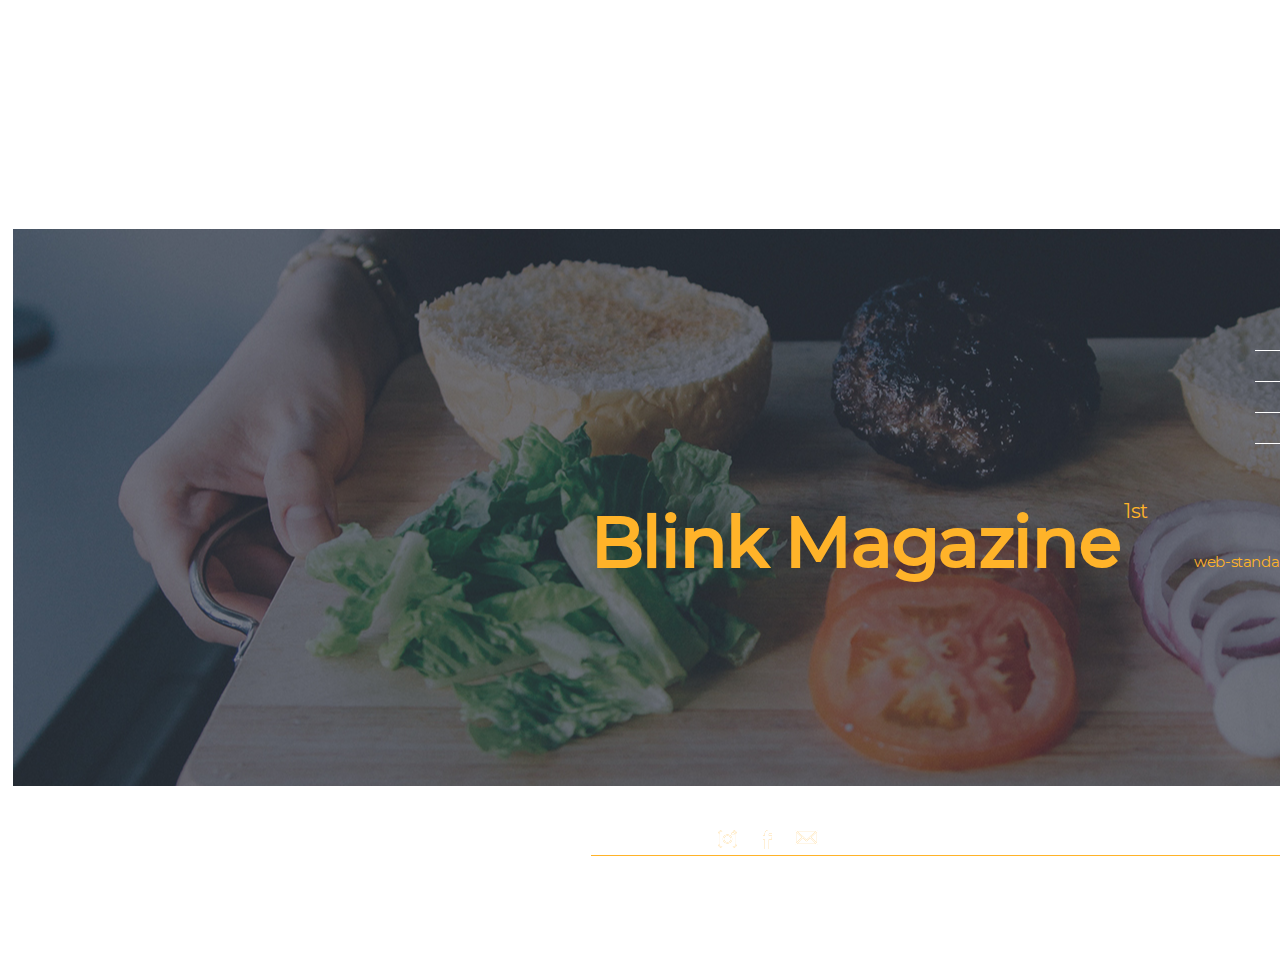
==== index.html @ 7c25b948 "Add files via upload" ====
<!DOCTYPE html>
<html lang="ko">
<head>
    <meta charset="utf-8">
    <title> kyungeun_chi </title>
    <meta name="viewport" content="width=device-width, initial-scale=1.0, maximum-scale=1.0, minimum-scale=1.0">
    <link rel="stylesheet" href="css/style.css">
    <link rel="stylesheet" href="css/common.css">
    <script src="js/jquery-1.12.4.min.js"></script>
    <script src="js/main.js"></script>
    <!--[if lt IE 9]>
        <script type="text/javascript" src="js/html5shiv.min.js"></script>
    <![endif]-->
</head>
<body id="main">
    <header id="header">
        <div class="area">
            <h1 id="logo">
                <a href="#main"><img src="images/common/logo.png" alt="지경은 포트폴리오" width="114" height="38"></a>
            </h1>
            <button id="menuBtn">
                <img src="images/common/menu_btn.png" alt="메뉴열기" width="32" height="23">
            </button>
            <button id="MBtn">
                <img src="images/common/Mmenu_btn.png" alt="메뉴열기" width="42" height="30">
            </button>
            <nav id="gnb">
                <ul>
                    <li class="on"><a href="">HOME</a></li>
                    <li><a href="">POJECT</a></li>
                    <li><a href="">ABOUT ME</a></li>
                </ul>
                <button id="closeBtn">
                    <img src="images/common/close.png" alt="메뉴닫기" width="28" height="28">
                </button>
                <button id="McloseBtn">
                    <img src="images/common/closeM.png" alt="메뉴닫기" width="35" height="35">
                </button>
            </nav>
        </div>
    </header>
    <nav id="indicator">
        <h2 class="blind">섹션별 컨텐츠 바로가기</h2>
        <ul>
            <li>
                <a href="" data-id="1" class="line active"><span class="blind">프로젝트1 blink</span></a>
            </li>
            <li>
                <a href="" data-id="2" class="line"><span class="blind">프로젝트2 belle</span></a>
            </li>
            <li>
                <a href="" data-id="3" class="line"><span class="blind">프로젝트3 garden gongbang</span></a>
            </li>
            <li>
                <a href="" data-id="4" class="line"><span class="blind">프로젝트4 app version</span></a>
            </li>
        </ul>
    </nav>
    <section id="content">
        <div id="bg">
            <img src="images/main/index1.jpg" alt="" data-id="1" class="selected">
            <img src="images/main/index2.jpg" alt="" data-id="2">
            <img src="images/main/index3.jpg" alt="" data-id="3">
            <img src="images/main/index4.jpg" alt="" data-id="4">
        </div>
        <div class="wrap">
            <div></div>
            <div id="cnt1" class="project selected">
                <div class="title area" data-id="1">
                    <h3>Blink Magazine</h3>
                    <span class="num">1st</span>
                    <span class="sub_title">web-standard</span>
                    <a href="" class="arrow">
                        <img src="images/common/arrow1.png" alt="1번 프로젝트로 이동">
                    </a>
                </div>
            </div>
            <div id="cnt2" class="project">
                <div class="title area" data-id="2">
                    <h3>belle</h3>
                    <span class="num">2nd</span>
                    <span class="sub_title">team-project</span>
                    <a href="" class="arrow">
                        <img src="images/common/arrow1.png" alt="2번 프로젝트로 이동">
                    </a>
                </div>
            </div>
            <div id="cnt3" class="project">
                <div class="title area" data-id="3">
                    <h3>garden<br>gongbang</h3>
                    <span class="num">3rd</span>
                    <span class="sub_title">responsive-web</span>
                    <a href="" class="arrow">
                        <img src="images/common/arrow1.png" alt="3번 프로젝트로 이동">
                    </a>
                </div>
            </div>
            <div id="cnt4" class="project">
                <div class="title area" data-id="4">
                    <h3>App-version</h3>
                    <span class="num">4th</span>
                    <span class="sub_title">application-design</span>
                    <a href="" class="arrow">
                        <img src="images/common/arrow1.png" alt="4번 프로젝트로 이동">
                    </a>
                </div>
            </div>
            <div></div>
        </div>
    </section>
    <footer id="footer">
            <div class="area">
                <a href="#main" class="footlogo">
                    <img src="images/common/logo.png" alt="로고">
                </a>
                <div class="footBox">
                    <ul>
                        <li class="insta"><a href=""><img src="images/common/insta.png" alt="인스타그램" width="19" height="18"></a></li>
                        <li class="facebook"><a href=""><img src="images/common/facebook.png" alt="페이스북" width="9" height="19"></a></li>
                        <li class="email"><a href=""><img src="images/common/mail.png" alt="이메일"></a></li>
                    </ul>
                    <p>Copyright© 2019 Kyungeun_Chi.<br>All rights reserved</p>
                </div>
            </div>
    </footer>
    <footer id="Mfooter">
            <div class="area">
                <a href="#main" class="footlogo">
                    <img src="images/common/logoM.png" alt="로고">
                </a>
                <div class="footBox">
                    <ul>
                        <li class="insta"><a href=""><img src="images/common/instaM.png" alt="인스타그램" width="30" height="28"></a></li>
                        <li class="facebook"><a href=""><img src="images/common/facebookM.png" alt="페이스북" width="14" height="30"></a></li>
                        <li class="email"><a href=""><img src="images/common/mailM.png" alt="이메일" width="37" height="24"></a></li>
                    </ul>
                    <p>Copyright&copy; 2019 Kyungeun_Chi. All rights reserved</p>
                </div>
            </div>
    </footer>
</body>
</html>
---- css/style.css ----
@charset "UTF-8";
@font-face {
  font-family: monEB;
  src: url("../font/Montserrat-ExtraBold.eot");
  src: local("※"), url("../font/Montserrat-ExtraBold.woff") format("woff"), url("../font/Montserrat-ExtraBold.otf") format("opentype"), url("../font/Montserrat-ExtraBold.ttf") format("truetype"); }
@font-face {
  font-family: monR;
  src: url("../font/Montserrat-Regular.eot");
  src: local("※"), url("../font/Montserrat-Regular.woff") format("woff"), url("../font/Montserrat-Regular.otf") format("opentype"), url("../font/Montserrat-Regular.ttf") format("truetype"); }
@font-face {
  font-family: monM;
  src: url("../font/Montserrat-Medium.eot");
  src: local("※"), url("../font/Montserrat-Medium.woff") format("woff"), url("../font/Montserrat-Medium.otf") format("opentype"), url("../font/Montserrat-Medium.ttf") format("truetype"); }
@font-face {
  font-family: monL;
  src: url("../font/Montserrat-Light.eot");
  src: local("※"), url("../font/Montserrat-Light.woff") format("woff"), url("../font/Montserrat-Light.otf") format("opentype"), url("../font/Montserrat-Light.ttf") format("truetype"); }
@font-face {
  font-family: notoR;
  src: url("../font/NotoSansKR-Regular.eot");
  src: local("※"), url("../font/NotoSansKR-Regular.woff2") format("woff2"), url("../font/NotoSansKR-Regular.woff") format("woff"), url("../font/NotoSansKR-Regular.otf") format("opentype"); }
/* tag reset */
body, ul, div, a, button, h1, h2, h3, p {
  margin: 0;
  padding: 0; }

a:link, a:visited, a:hover, a:active {
  color: inherit;
  text-decoration: none; }

a {
  cursor: pointer; }

img {
  vertical-align: top;
  border: none;
  max-width: 100%;
  height: auto; }

button {
  background: none;
  border: none;
  font-family: inherit;
  cursor: pointer; }

ul {
  list-style: none; }

header, section, div, nav, footer {
  display: block; }

.blind {
  font-size: 0;
  text-indent: -9999px;
  width: 1px;
  height: 1px;
  overflow: hidden;
  position: absolute;
  top: 0;
  left: -9999px;
  line-height: -9999px; }

body {
  font-family: monR;
  color: #303030;
  overflow: hidden; }

/* variable */
/* content */
html, body, #content, .wrap {
  height: 100%; }

.area {
  margin: 0 160px; }

#header {
  width: 100%;
  padding-top: 30px;
  position: fixd;
  position: relative; }
  #header #MBtn {
    display: none; }
  #header #menuBtn {
    position: absolute;
    top: 30px;
    right: 160px;
    margin-top: 8px; }

#menuBtn:after {
  content: "";
  position: absolute;
  top: -8px;
  right: -4px;
  width: 42px;
  height: 42px;
  border-radius: 50%;
  background-color: #101420;
  z-index: -10;
  opacity: 0;
  filter: Alpha(0);
  transition: all 0.3s; }

#menuBtn.on:after {
  opacity: 1;
  filter: Alpha(100);
  transform: scale(1.5); }

#gnb {
  position: absolute;
  top: 0;
  bottom: 0;
  left: 0;
  right: 0;
  height: 1000px;
  background-color: #101420;
  color: #fff;
  font-family: monEB;
  font-size: 90px;
  z-index: 1000;
  display: none; }
  #gnb ul {
    width: 700px;
    margin: 140px auto; }
    #gnb ul li {
      margin-bottom: 100px; }
      #gnb ul li a {
        color: fff;
        transition: all 0.3s; }
      #gnb ul li a:hover, #gnb ul li a:focus {
        color: #ffb329; }
  #gnb #closeBtn {
    position: absolute;
    top: 30px;
    right: 160px; }
  #gnb #McloseBtn {
    display: none; }

#gnb ul li.on a {
  color: #ffb329; }

#gnb ul li a:before {
  content: "";
  display: inline-block;
  width: 90px;
  height: 1px;
  background: #ffb329;
  margin-bottom: 32.5px;
  display: none;
  margin-left: -90px; }

#gnb ul li.on a:before {
  display: inline-block; }

/* footer */
#footer {
  color: #fff;
  font-size: 12px;
  height: 130px;
  width: 100%;
  position: fixed;
  bottom: 0; }
  #footer .area {
    margin-left: 460px;
    margin-right: 460px;
    padding-top: 60px; }
  #footer .footBox {
    float: right; }
  #footer ul {
    margin-left: 93px;
    margin-bottom: 6px;
    height: 20px; }
    #footer ul li {
      float: left; }
    #footer ul a {
      transition: all 0.3s; }
    #footer ul .insta {
      background-image: url("../images/common/insta_bg.png"); }
    #footer ul .facebook {
      margin-left: 26px;
      background-image: url("../images/common/facebook_bg.png"); }
    #footer ul .email {
      margin-left: 23px;
      background-image: url("../images/common/mail_bg.png"); }
  #footer p {
    display: inline-block; }

#footer ul li a:hover, #footer ul li a:focus {
  opacity: 0;
  filter: Alpha(0); }

/* footer */
#Mfooter {
  display: none; }

/* main  */
#indicator {
  position: fixed;
  right: 0px;
  top: 50%;
  margin-top: -100px;
  width: 50px;
  z-index: 900; }
  #indicator ul li {
    margin-bottom: 30px; }
    #indicator ul li a {
      display: block;
      width: 25px;
      height: 1px;
      margin-left: 25px;
      background: #fff; }

#indicator ul li.on a {
  width: 50px;
  background: #ffb329;
  margin-left: 0; }

#content .wrap > div {
  margin-top: -70px;
  height: calc(100% / 3); }
  #content .wrap > div .title.area {
    width: 880px;
    border-bottom: 1px solid #ffb329;
    position: relative;
    top: 50%;
    padding-bottom: 15px;
    position: relative; }
  #content .wrap > div h3, #content .wrap > div span {
    color: #ffb329; }
  #content .wrap > div a {
    position: absolute;
    top: 50%;
    right: 0;
    padding-left: 70px; }
  #content .wrap > div h3 {
    font-family: monM;
    font-size: 70px;
    letter-spacing: -1.4px;
    display: inline-block; }
  #content .wrap > div span {
    letter-spacing: -0.4px; }
  #content .wrap > div .sub_title {
    font-size: 15px; }
  #content .wrap > div .num {
    position: absolute;
    font-size: 20px; }

#content #bg {
  position: fixed;
  top: 0;
  left: 0;
  right: 0;
  left: 0;
  z-index: -100; }
  #content #bg img {
    position: absolute;
    transition: all 0.7s;
    object-fit: cover;
    height: 100%;
    width: 100%;
    top: 0;
    left: 0;
    opacity: 0;
    transform: scale(0.95); }

#content #bg img.selected {
  opacity: 0.1;
  transform: scale(1); }

#content .wrap {
  position: relative;
  width: 100%;
  height: 100vh;
  overflow-y: auto;
  margin-left: 1%; }

#content .wrap .project {
  transition: opaicty, padding 1s; }

#content .wrap .project.selected {
  padding-left: 10%; }

#content .project.selected {
  color: #ffb329; }

#content .project .wrap > div {
  opacity: 0; }

#content .project .wrap > .title {
  opacity: 1; }

#content .project {
  color: #ccc; }

#content #cnt1 .sub_title {
  padding-left: 70px; }

#content #cnt2 .sub_title {
  padding-left: 254px; }

#content #cnt3 .sub_title {
  padding-left: 147px; }

#content #cnt4 .sub_title {
  padding-left: 108px; }

/* sub1 */
#content #cnt1 {
  background: url("../images/main/index3.jpg") no-repeat 0 center;
  margin-top: -70px;
  height: auto;
  color: #fff; }
  #content #cnt1 .area {
    width: 900px;
    padding: 270px 0;
    margin: auto 50%;
    margin-left: 450px; }
    #content #cnt1 .area .txt {
      color: #ffb329;
      border-bottom: 1px solid #fff;
      padding-bottom: 35px; }
      #content #cnt1 .area .txt h3 {
        font-size: 70px; }
      #content #cnt1 .area .txt span {
        display: inline-block;
        font-size: 18px;
        font-family: monL;
        float: right;
        margin-top: -20px; }
      #content #cnt1 .area .txt .subTit {
        margin-left: 16%; }

#content #cnt1 .box:after {
  content: "";
  display: block;
  clear: both; }

#content #cnt1 .box {
  margin: 100px 115px;
  box-sizing: border-bo; }

#content #cnt1 .box ul {
  float: left; }
  #content #cnt1 .box ul li {
    width: calc(670px / 3); }
    #content #cnt1 .box ul li .size {
      font-size: 20px; }

#content #cnt1 .box ul .size:after {
  content: "";
  display: block;
  width: 40px;
  height: 1px;
  background: #fff;
  margin: 10px 0; }

#content #cnt1 .siteLink {
  text-align: center;
  display: block;
  width: 170px;
  height: 40px;
  line-height: 40px;
  border: 1px solid #ffb329;
  border-radius: 50px;
  margin: auto;
  transition: all 0.3s; }

#content #cnt1 .siteLink:hover, #content #cnt1 .siteLink:focus {
  background: #ffb329;
  counter-reset: #fff; }

/* 
	.bgfix{height: 1000px;font-size:100px;border:1px solid red;background: no-repeat fixed center}

		동일한 크기의 배경이미지를 만들고 background-attachment:fixed 로 주고 배경위치도 동일하게 처리함

*/
#content #cnt2 {
  background-image: url("../images/sub1/1_1.jpg");
  height: 1000px; }

/*# sourceMappingURL=style.css.map */
---- css/common.css ----
@charset "UTF-8";
@font-face {
  font-family: monEB;
  src: url("../font/Montserrat-ExtraBold.eot");
  src: local("※"), url("../font/Montserrat-ExtraBold.woff") format("woff"), url("../font/Montserrat-ExtraBold.otf") format("opentype"), url("../font/Montserrat-ExtraBold.ttf") format("truetype"); }
@font-face {
  font-family: monR;
  src: url("../font/Montserrat-Regular.eot");
  src: local("※"), url("../font/Montserrat-Regular.woff") format("woff"), url("../font/Montserrat-Regular.otf") format("opentype"), url("../font/Montserrat-Regular.ttf") format("truetype"); }
@font-face {
  font-family: monM;
  src: url("../font/Montserrat-Medium.eot");
  src: local("※"), url("../font/Montserrat-Medium.woff") format("woff"), url("../font/Montserrat-Medium.otf") format("opentype"), url("../font/Montserrat-Medium.ttf") format("truetype"); }
@font-face {
  font-family: monL;
  src: url("../font/Montserrat-Light.eot");
  src: local("※"), url("../font/Montserrat-Light.woff") format("woff"), url("../font/Montserrat-Light.otf") format("opentype"), url("../font/Montserrat-Light.ttf") format("truetype"); }
@font-face {
  font-family: notoR;
  src: url("../font/NotoSansKR-Regular.eot");
  src: local("※"), url("../font/NotoSansKR-Regular.woff2") format("woff2"), url("../font/NotoSansKR-Regular.woff") format("woff"), url("../font/NotoSansKR-Regular.otf") format("opentype"); }
/* tag reset */
body, ul, div, a, button, h1, h2, h3, p {
  margin: 0;
  padding: 0; }

a:link, a:visited, a:hover, a:active {
  color: inherit;
  text-decoration: none; }

a {
  cursor: pointer; }

img {
  vertical-align: top;
  border: none;
  max-width: 100%;
  height: auto; }

button {
  background: none;
  border: none;
  font-family: inherit;
  cursor: pointer; }

ul {
  list-style: none; }

header, section, div, nav, footer {
  display: block; }

.blind {
  font-size: 0;
  text-indent: -9999px;
  width: 1px;
  height: 1px;
  overflow: hidden;
  position: absolute;
  top: 0;
  left: -9999px;
  line-height: -9999px; }

body {
  font-family: monR;
  color: #303030;
  overflow: hidden; }

/* variable */
/* content */
html, body, #content, .wrap {
  height: 100%; }

.area {
  margin: 0 160px; }

#header {
  width: 100%;
  padding-top: 30px;
  position: fixd;
  position: relative; }
  #header #MBtn {
    display: none; }
  #header #menuBtn {
    position: absolute;
    top: 30px;
    right: 160px;
    margin-top: 8px; }

#menuBtn:after {
  content: "";
  position: absolute;
  top: -8px;
  right: -4px;
  width: 42px;
  height: 42px;
  border-radius: 50%;
  background-color: #101420;
  z-index: -10;
  opacity: 0;
  filter: Alpha(0);
  transition: all 0.3s; }

#menuBtn.on:after {
  opacity: 1;
  filter: Alpha(100);
  transform: scale(1.5); }

#gnb {
  position: absolute;
  top: 0;
  bottom: 0;
  left: 0;
  right: 0;
  height: 1000px;
  background-color: #101420;
  color: #fff;
  font-family: monEB;
  font-size: 90px;
  z-index: 1000;
  display: none; }
  #gnb ul {
    width: 700px;
    margin: 140px auto; }
    #gnb ul li {
      margin-bottom: 100px; }
      #gnb ul li a {
        color: fff;
        transition: all 0.3s; }
      #gnb ul li a:hover, #gnb ul li a:focus {
        color: #ffb329; }
  #gnb #closeBtn {
    position: absolute;
    top: 30px;
    right: 160px; }
  #gnb #McloseBtn {
    display: none; }

#gnb ul li.on a {
  color: #ffb329; }

#gnb ul li a:before {
  content: "";
  display: inline-block;
  width: 90px;
  height: 1px;
  background: #ffb329;
  margin-bottom: 32.5px;
  display: none;
  margin-left: -90px; }

#gnb ul li.on a:before {
  display: inline-block; }

/* footer */
#footer {
  color: #fff;
  font-size: 12px;
  height: 130px;
  width: 100%;
  position: fixed;
  bottom: 0; }
  #footer .area {
    margin-left: 460px;
    margin-right: 460px;
    padding-top: 60px; }
  #footer .footBox {
    float: right; }
  #footer ul {
    margin-left: 93px;
    margin-bottom: 6px;
    height: 20px; }
    #footer ul li {
      float: left; }
    #footer ul a {
      transition: all 0.3s; }
    #footer ul .insta {
      background-image: url("../images/common/insta_bg.png"); }
    #footer ul .facebook {
      margin-left: 26px;
      background-image: url("../images/common/facebook_bg.png"); }
    #footer ul .email {
      margin-left: 23px;
      background-image: url("../images/common/mail_bg.png"); }
  #footer p {
    display: inline-block; }

#footer ul li a:hover, #footer ul li a:focus {
  opacity: 0;
  filter: Alpha(0); }

/* footer */
#Mfooter {
  display: none; }

/*# sourceMappingURL=common.css.map */
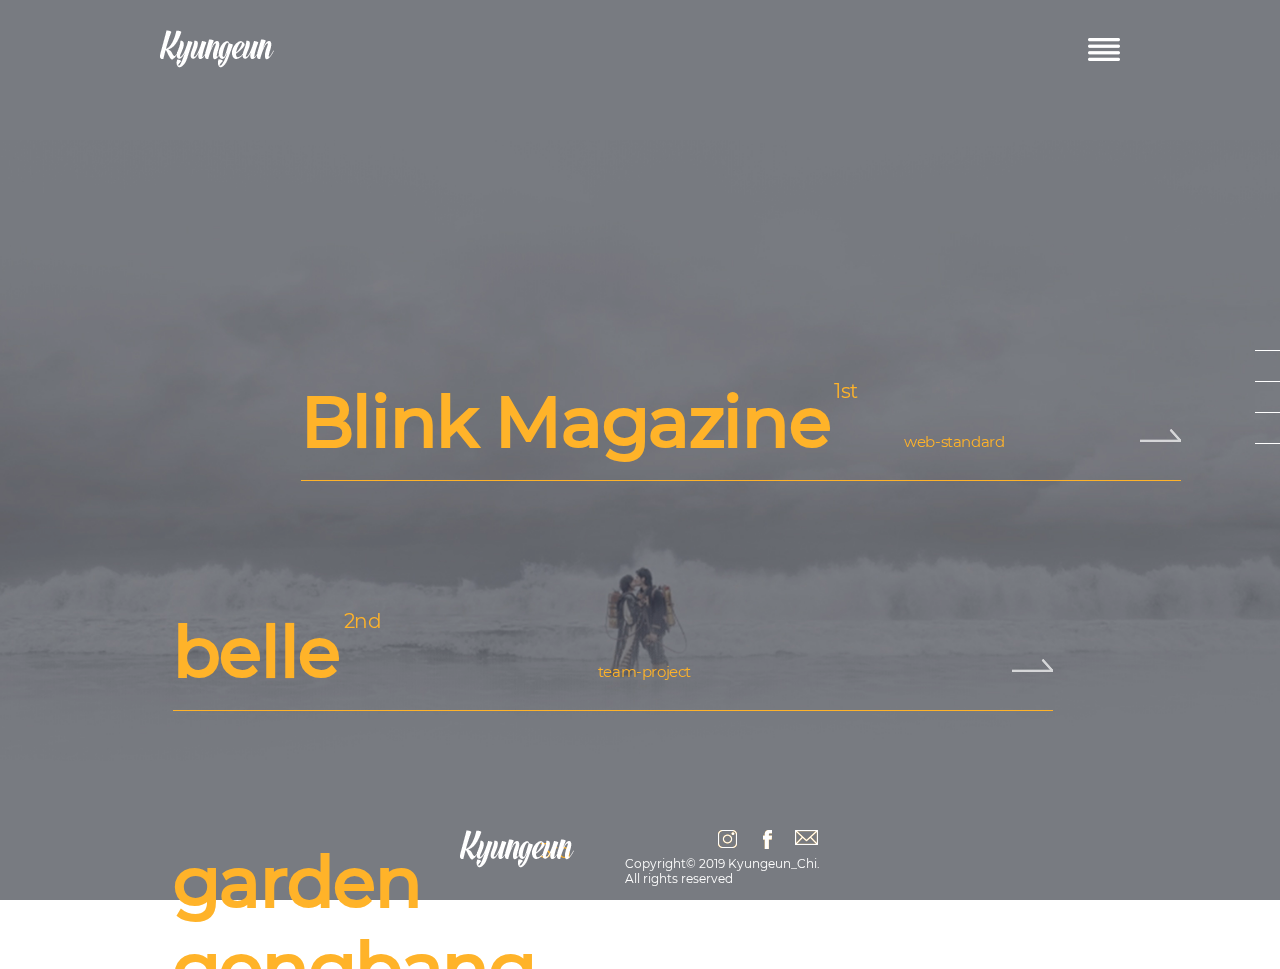
==== commit d73c2aa0: "Add files via upload" ====
--- a/index.html
+++ b/index.html
@@ -4,10 +4,11 @@
     <meta charset="utf-8">
     <title> kyungeun_chi </title>
     <meta name="viewport" content="width=device-width, initial-scale=1.0, maximum-scale=1.0, minimum-scale=1.0">
-    <link rel="stylesheet" href="css/style.css">
     <link rel="stylesheet" href="css/common.css">
+    <link rel="stylesheet" href="css/style.css"><!-- index -->
     <script src="js/jquery-1.12.4.min.js"></script>
     <script src="js/main.js"></script>
+    <script src="menu.js"></script>
     <!--[if lt IE 9]>
         <script type="text/javascript" src="js/html5shiv.min.js"></script>
     <![endif]-->
@@ -20,12 +21,16 @@
             </h1>
             <button id="menuBtn">
                 <img src="images/common/menu_btn.png" alt="메뉴열기" width="32" height="23">
+                <span class="menu-circle">
+                    <span class="menu-pulse first-pulse"></span>
+                    <span class="menu-pulse second-pulse"></span>
+                  </span>
             </button>
             <button id="MBtn">
                 <img src="images/common/Mmenu_btn.png" alt="메뉴열기" width="42" height="30">
             </button>
-            <nav id="gnb">
-                <ul>
+            <nav id="gnb" class="menu-overlay">
+                <ul class="overlay-content">
                     <li class="on"><a href="">HOME</a></li>
                     <li><a href="">POJECT</a></li>
                     <li><a href="">ABOUT ME</a></li>
@@ -65,38 +70,38 @@
         </div>
         <div class="wrap">
             <div></div>
-            <div id="cnt1" class="project selected">
-                <div class="title area" data-id="1">
+            <div id="cnt1" class="project selected" data-id="1">
+                <div class="title area"><!-- data-id는 .project로 이동시키기 -->
                     <h3>Blink Magazine</h3>
                     <span class="num">1st</span>
                     <span class="sub_title">web-standard</span>
-                    <a href="" class="arrow">
+                    <a href="sub1.html" class="arrow">
                         <img src="images/common/arrow1.png" alt="1번 프로젝트로 이동">
                     </a>
                 </div>
             </div>
-            <div id="cnt2" class="project">
-                <div class="title area" data-id="2">
+            <div id="cnt2" class="project" data-id="2">
+                <div class="title area">
                     <h3>belle</h3>
                     <span class="num">2nd</span>
                     <span class="sub_title">team-project</span>
-                    <a href="" class="arrow">
+                    <a href="sub1_2.html" class="arrow">
                         <img src="images/common/arrow1.png" alt="2번 프로젝트로 이동">
                     </a>
                 </div>
             </div>
-            <div id="cnt3" class="project">
-                <div class="title area" data-id="3">
+            <div id="cnt3" class="project" data-id="3">
+                <div class="title area">
                     <h3>garden<br>gongbang</h3>
                     <span class="num">3rd</span>
                     <span class="sub_title">responsive-web</span>
-                    <a href="" class="arrow">
+                    <a href="sub1.html" class="arrow">
                         <img src="images/common/arrow1.png" alt="3번 프로젝트로 이동">
                     </a>
                 </div>
             </div>
-            <div id="cnt4" class="project">
-                <div class="title area" data-id="4">
+            <div id="cnt4" class="project" data-id="4">
+                <div class="title area">
                     <h3>App-version</h3>
                     <span class="num">4th</span>
                     <span class="sub_title">application-design</span>
@@ -115,9 +120,9 @@
                 </a>
                 <div class="footBox">
                     <ul>
-                        <li class="insta"><a href=""><img src="images/common/insta.png" alt="인스타그램" width="19" height="18"></a></li>
-                        <li class="facebook"><a href=""><img src="images/common/facebook.png" alt="페이스북" width="9" height="19"></a></li>
-                        <li class="email"><a href=""><img src="images/common/mail.png" alt="이메일"></a></li>
+                        <li class="insta"><a href="https://www.instagram.com/kyungeun_chi/?hl=ko" target="_blank"><img src="images/common/insta.png" alt="인스타그램" width="19" height="18"></a></li>
+                        <li class="facebook"><a href="https://www.facebook.com/ruddmsdudeh" target="_blank"><img src="images/common/facebook.png" alt="페이스북" width="9" height="19"></a></li>
+                        <li class="email"><a href="jke4460@naver.com" target="_blank"><img src="images/common/mail.png" alt="이메일"></a></li>
                     </ul>
                     <p>Copyright© 2019 Kyungeun_Chi.<br>All rights reserved</p>
                 </div>
@@ -130,9 +135,9 @@
                 </a>
                 <div class="footBox">
                     <ul>
-                        <li class="insta"><a href=""><img src="images/common/instaM.png" alt="인스타그램" width="30" height="28"></a></li>
-                        <li class="facebook"><a href=""><img src="images/common/facebookM.png" alt="페이스북" width="14" height="30"></a></li>
-                        <li class="email"><a href=""><img src="images/common/mailM.png" alt="이메일" width="37" height="24"></a></li>
+                        <li class="insta"><a href="https://www.instagram.com/kyungeun_chi/?hl=ko" target="_blank"><img src="images/common/instaM.png" alt="인스타그램" width="30" height="28"></a></li>
+                        <li class="facebook"><a href="https://www.facebook.com/ruddmsdudeh" target="_blank"><img src="images/common/facebookM.png" alt="페이스북" width="14" height="30"></a></li>
+                        <li class="email"><a href="jke4460@naver.com" target="_blank"><img src="images/common/mailM.png" alt="이메일" width="37" height="24"></a></li>
                     </ul>
                     <p>Copyright&copy; 2019 Kyungeun_Chi. All rights reserved</p>
                 </div>
--- a/css/common.css
+++ b/css/common.css
@@ -62,8 +62,7 @@
 
 body {
   font-family: monR;
-  color: #303030;
-  overflow: hidden; }
+  color: #303030; }
 
 /* variable */
 /* content */
--- a/css/style.css
+++ b/css/style.css
@@ -20,7 +20,7 @@
   src: url("../font/NotoSansKR-Regular.eot");
   src: local("※"), url("../font/NotoSansKR-Regular.woff2") format("woff2"), url("../font/NotoSansKR-Regular.woff") format("woff"), url("../font/NotoSansKR-Regular.otf") format("opentype"); }
 /* tag reset */
-body, ul, div, a, button, h1, h2, h3, p {
+body, ul, div, a, button, h1, h2, h3, h4, h5, h6, p {
   margin: 0;
   padding: 0; }
 
@@ -69,6 +69,9 @@
 /* content */
 html, body, #content, .wrap {
   height: 100%; }
+
+body {
+  overflow: hidden; }
 
 .area {
   margin: 0 160px; }
@@ -150,6 +153,99 @@
 
 #gnb ul li.on a:before {
   display: inline-block; }
+
+#indicator ul li.on a {
+  width: 50px;
+  background: #ffb329;
+  margin-left: 0; }
+
+#content .wrap > div {
+  margin-top: -70px;
+  height: calc(100% / 3); }
+  #content .wrap > div .title.area {
+    width: 880px;
+    border-bottom: 1px solid #ffb329;
+    position: relative;
+    top: 50%;
+    padding-bottom: 15px;
+    position: relative; }
+  #content .wrap > div h3, #content .wrap > div span {
+    color: #ffb329; }
+  #content .wrap > div a {
+    position: absolute;
+    top: 50%;
+    right: 0;
+    padding-left: 70px; }
+  #content .wrap > div h3 {
+    font-family: monM;
+    font-size: 70px;
+    letter-spacing: -1.4px;
+    display: inline-block; }
+  #content .wrap > div span {
+    letter-spacing: -0.4px; }
+  #content .wrap > div .sub_title {
+    font-size: 15px; }
+  #content .wrap > div .num {
+    position: absolute;
+    font-size: 20px; }
+
+#content #bg {
+  position: fixed;
+  top: 0;
+  left: 0;
+  right: 0;
+  bottom: 0;
+  z-index: -100; }
+  #content #bg img {
+    position: absolute;
+    transition: all 0.7s;
+    object-fit: cover;
+    height: 100%;
+    width: 100%;
+    top: 0;
+    left: 0;
+    opacity: 0;
+    transform: scale(0.95); }
+    #content #bg img.selected {
+      opacity: 0.9;
+      transform: scale(1); }
+
+#content .wrap {
+  position: relative;
+  width: 100%;
+  height: 100vh;
+  overflow-y: auto;
+  margin-left: 1%; }
+
+#content .wrap .project {
+  transition: opaicty, padding 1s; }
+
+#content .wrap .project.selected {
+  padding-left: 10%; }
+
+#content .project.selected {
+  color: #ffb329; }
+
+#content .project .wrap > div {
+  opacity: 0; }
+
+#content .project .wrap > .title {
+  opacity: 1; }
+
+#content .project {
+  color: #ccc; }
+
+#content #cnt1 .sub_title {
+  padding-left: 70px; }
+
+#content #cnt2 .sub_title {
+  padding-left: 254px; }
+
+#content #cnt3 .sub_title {
+  padding-left: 147px; }
+
+#content #cnt4 .sub_title {
+  padding-left: 108px; }
 
 /* footer */
 #footer {
@@ -209,173 +305,4 @@
       margin-left: 25px;
       background: #fff; }
 
-#indicator ul li.on a {
-  width: 50px;
-  background: #ffb329;
-  margin-left: 0; }
-
-#content .wrap > div {
-  margin-top: -70px;
-  height: calc(100% / 3); }
-  #content .wrap > div .title.area {
-    width: 880px;
-    border-bottom: 1px solid #ffb329;
-    position: relative;
-    top: 50%;
-    padding-bottom: 15px;
-    position: relative; }
-  #content .wrap > div h3, #content .wrap > div span {
-    color: #ffb329; }
-  #content .wrap > div a {
-    position: absolute;
-    top: 50%;
-    right: 0;
-    padding-left: 70px; }
-  #content .wrap > div h3 {
-    font-family: monM;
-    font-size: 70px;
-    letter-spacing: -1.4px;
-    display: inline-block; }
-  #content .wrap > div span {
-    letter-spacing: -0.4px; }
-  #content .wrap > div .sub_title {
-    font-size: 15px; }
-  #content .wrap > div .num {
-    position: absolute;
-    font-size: 20px; }
-
-#content #bg {
-  position: fixed;
-  top: 0;
-  left: 0;
-  right: 0;
-  left: 0;
-  z-index: -100; }
-  #content #bg img {
-    position: absolute;
-    transition: all 0.7s;
-    object-fit: cover;
-    height: 100%;
-    width: 100%;
-    top: 0;
-    left: 0;
-    opacity: 0;
-    transform: scale(0.95); }
-
-#content #bg img.selected {
-  opacity: 0.1;
-  transform: scale(1); }
-
-#content .wrap {
-  position: relative;
-  width: 100%;
-  height: 100vh;
-  overflow-y: auto;
-  margin-left: 1%; }
-
-#content .wrap .project {
-  transition: opaicty, padding 1s; }
-
-#content .wrap .project.selected {
-  padding-left: 10%; }
-
-#content .project.selected {
-  color: #ffb329; }
-
-#content .project .wrap > div {
-  opacity: 0; }
-
-#content .project .wrap > .title {
-  opacity: 1; }
-
-#content .project {
-  color: #ccc; }
-
-#content #cnt1 .sub_title {
-  padding-left: 70px; }
-
-#content #cnt2 .sub_title {
-  padding-left: 254px; }
-
-#content #cnt3 .sub_title {
-  padding-left: 147px; }
-
-#content #cnt4 .sub_title {
-  padding-left: 108px; }
-
-/* sub1 */
-#content #cnt1 {
-  background: url("../images/main/index3.jpg") no-repeat 0 center;
-  margin-top: -70px;
-  height: auto;
-  color: #fff; }
-  #content #cnt1 .area {
-    width: 900px;
-    padding: 270px 0;
-    margin: auto 50%;
-    margin-left: 450px; }
-    #content #cnt1 .area .txt {
-      color: #ffb329;
-      border-bottom: 1px solid #fff;
-      padding-bottom: 35px; }
-      #content #cnt1 .area .txt h3 {
-        font-size: 70px; }
-      #content #cnt1 .area .txt span {
-        display: inline-block;
-        font-size: 18px;
-        font-family: monL;
-        float: right;
-        margin-top: -20px; }
-      #content #cnt1 .area .txt .subTit {
-        margin-left: 16%; }
-
-#content #cnt1 .box:after {
-  content: "";
-  display: block;
-  clear: both; }
-
-#content #cnt1 .box {
-  margin: 100px 115px;
-  box-sizing: border-bo; }
-
-#content #cnt1 .box ul {
-  float: left; }
-  #content #cnt1 .box ul li {
-    width: calc(670px / 3); }
-    #content #cnt1 .box ul li .size {
-      font-size: 20px; }
-
-#content #cnt1 .box ul .size:after {
-  content: "";
-  display: block;
-  width: 40px;
-  height: 1px;
-  background: #fff;
-  margin: 10px 0; }
-
-#content #cnt1 .siteLink {
-  text-align: center;
-  display: block;
-  width: 170px;
-  height: 40px;
-  line-height: 40px;
-  border: 1px solid #ffb329;
-  border-radius: 50px;
-  margin: auto;
-  transition: all 0.3s; }
-
-#content #cnt1 .siteLink:hover, #content #cnt1 .siteLink:focus {
-  background: #ffb329;
-  counter-reset: #fff; }
-
-/* 
-	.bgfix{height: 1000px;font-size:100px;border:1px solid red;background: no-repeat fixed center}
-
-		동일한 크기의 배경이미지를 만들고 background-attachment:fixed 로 주고 배경위치도 동일하게 처리함
-
-*/
-#content #cnt2 {
-  background-image: url("../images/sub1/1_1.jpg");
-  height: 1000px; }
-
 /*# sourceMappingURL=style.css.map */
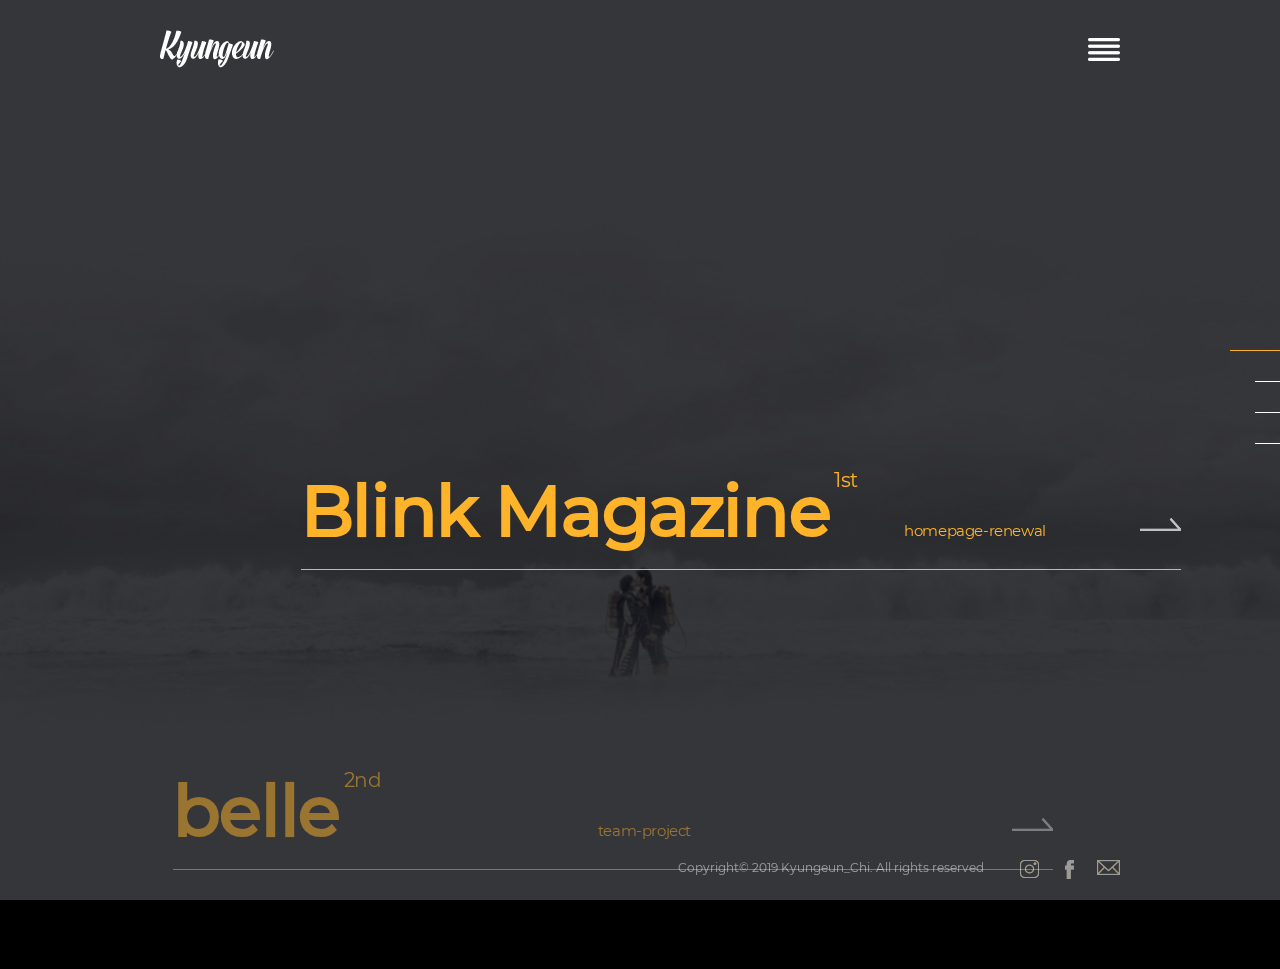
==== commit 338a1cbe: "Add files via upload" ====
--- a/index.html
+++ b/index.html
@@ -6,9 +6,10 @@
     <meta name="viewport" content="width=device-width, initial-scale=1.0, maximum-scale=1.0, minimum-scale=1.0">
     <link rel="stylesheet" href="css/common.css">
     <link rel="stylesheet" href="css/style.css"><!-- index -->
+    <link rel="shortcut icon" href="images/common/pavicon.ico">
     <script src="js/jquery-1.12.4.min.js"></script>
     <script src="js/main.js"></script>
-    <script src="menu.js"></script>
+    <script src="js/menu.js"></script>
     <!--[if lt IE 9]>
         <script type="text/javascript" src="js/html5shiv.min.js"></script>
     <![endif]-->
@@ -31,9 +32,9 @@
             </button>
             <nav id="gnb" class="menu-overlay">
                 <ul class="overlay-content">
-                    <li class="on"><a href="">HOME</a></li>
-                    <li><a href="">POJECT</a></li>
-                    <li><a href="">ABOUT ME</a></li>
+                    <li class="on"><a href="index.html">HOME</a></li>
+                    <li><a href="sub1.html">PROJECT</a></li>
+                    <li><a href="sub2.html">ABOUT ME</a></li>
                 </ul>
                 <button id="closeBtn">
                     <img src="images/common/close.png" alt="메뉴닫기" width="28" height="28">
@@ -71,75 +72,77 @@
         <div class="wrap">
             <div></div>
             <div id="cnt1" class="project selected" data-id="1">
-                <div class="title area"><!-- data-id는 .project로 이동시키기 -->
-                    <h3>Blink Magazine</h3>
-                    <span class="num">1st</span>
-                    <span class="sub_title">web-standard</span>
-                    <a href="sub1.html" class="arrow">
-                        <img src="images/common/arrow1.png" alt="1번 프로젝트로 이동">
-                    </a>
-                </div>
+                <a href="sub1_3.html" class="box">
+                    <div class="title area"><!-- data-id는 .project로 이동시키기 -->
+                        <h3>Blink Magazine</h3>
+                        <span class="num">1st</span>
+                        <span class="sub_title">homepage-renewal</span>
+                        <a href="sub1_3.html" class="arrow">
+                            <img src="images/common/arrow1.png" alt="1번 프로젝트로 이동">
+                        </a>
+                    </div>
+                </a>
             </div>
             <div id="cnt2" class="project" data-id="2">
-                <div class="title area">
-                    <h3>belle</h3>
-                    <span class="num">2nd</span>
-                    <span class="sub_title">team-project</span>
-                    <a href="sub1_2.html" class="arrow">
-                        <img src="images/common/arrow1.png" alt="2번 프로젝트로 이동">
-                    </a>
-                </div>
+                <a href="sub1_2.html" class="box">
+                    <div class="title area">
+                        <h3>belle</h3>
+                        <span class="num">2nd</span>
+                        <span class="sub_title">team-project</span>
+                        <a href="sub1_2.html" class="arrow">
+                            <img src="images/common/arrow1.png" alt="2번 프로젝트로 이동">
+                        </a>
+                    </div>
+                </a>
             </div>
             <div id="cnt3" class="project" data-id="3">
-                <div class="title area">
-                    <h3>garden<br>gongbang</h3>
-                    <span class="num">3rd</span>
-                    <span class="sub_title">responsive-web</span>
-                    <a href="sub1.html" class="arrow">
-                        <img src="images/common/arrow1.png" alt="3번 프로젝트로 이동">
-                    </a>
-                </div>
+                <a href="sub1.html" class="box">
+                    <div class="title area">
+                        <h3>garden<br>gongbang</h3>
+                        <span class="num">3rd</span>
+                        <span class="sub_title">responsive-web</span>
+                        <a href="sub1.html" class="arrow">
+                            <img src="images/common/arrow1.png" alt="3번 프로젝트로 이동">
+                        </a>
+                    </div>
+                </a>
             </div>
             <div id="cnt4" class="project" data-id="4">
-                <div class="title area">
-                    <h3>App-version</h3>
-                    <span class="num">4th</span>
-                    <span class="sub_title">application-design</span>
-                    <a href="" class="arrow">
-                        <img src="images/common/arrow1.png" alt="4번 프로젝트로 이동">
-                    </a>
-                </div>
+                <a href="sub1_4.html" class="box">
+                    <div class="title area">
+                        <h3>App-version</h3>
+                        <span class="num">4th</span>
+                        <span class="sub_title">application-design</span>
+                        <a href="sub1_4.html" class="arrow">
+                            <img src="images/common/arrow1.png" alt="4번 프로젝트로 이동">
+                        </a>
+                    </div>
+                </a>
             </div>
             <div></div>
         </div>
     </section>
     <footer id="footer">
             <div class="area">
-                <a href="#main" class="footlogo">
-                    <img src="images/common/logo.png" alt="로고">
-                </a>
                 <div class="footBox">
                     <ul>
                         <li class="insta"><a href="https://www.instagram.com/kyungeun_chi/?hl=ko" target="_blank"><img src="images/common/insta.png" alt="인스타그램" width="19" height="18"></a></li>
                         <li class="facebook"><a href="https://www.facebook.com/ruddmsdudeh" target="_blank"><img src="images/common/facebook.png" alt="페이스북" width="9" height="19"></a></li>
                         <li class="email"><a href="jke4460@naver.com" target="_blank"><img src="images/common/mail.png" alt="이메일"></a></li>
                     </ul>
-                    <p>Copyright© 2019 Kyungeun_Chi.<br>All rights reserved</p>
+                    <p>Copyright© 2019 Kyungeun_Chi. All rights reserved</p>
                 </div>
             </div>
     </footer>
     <footer id="Mfooter">
             <div class="area">
-                <a href="#main" class="footlogo">
-                    <img src="images/common/logoM.png" alt="로고">
-                </a>
                 <div class="footBox">
                     <ul>
                         <li class="insta"><a href="https://www.instagram.com/kyungeun_chi/?hl=ko" target="_blank"><img src="images/common/instaM.png" alt="인스타그램" width="30" height="28"></a></li>
                         <li class="facebook"><a href="https://www.facebook.com/ruddmsdudeh" target="_blank"><img src="images/common/facebookM.png" alt="페이스북" width="14" height="30"></a></li>
                         <li class="email"><a href="jke4460@naver.com" target="_blank"><img src="images/common/mailM.png" alt="이메일" width="37" height="24"></a></li>
                     </ul>
-                    <p>Copyright&copy; 2019 Kyungeun_Chi. All rights reserved</p>
+                    <p>Copyright&copy; 2019 Kyungeun_Chi.All rights reserved</p>
                 </div>
             </div>
     </footer>
--- a/css/common.css
+++ b/css/common.css
@@ -16,11 +16,35 @@
   src: url("../font/Montserrat-Light.eot");
   src: local("※"), url("../font/Montserrat-Light.woff") format("woff"), url("../font/Montserrat-Light.otf") format("opentype"), url("../font/Montserrat-Light.ttf") format("truetype"); }
 @font-face {
+  font-family: notoT;
+  src: url("../font/NotoSansKR-Thin.otf.eot");
+  src: local("※"), url("../font/NotoSansKR-Thin.woff2") format("woff2"), url("../font/NotoSansKR-Thin.woff") format("woff"), url("../font/NotoSansKR-Thin.otf") format("opentype"); }
+@font-face {
+  font-family: notoL;
+  src: url("../font/NotoSansKR-Light.eot");
+  src: local("※"), url("../font/NotoSansKR-Light.woff2") format("woff2"), url("../font/NotoSansKR-Light.woff") format("woff"), url("../font/NotoSansKR-Light.otf") format("opentype"); }
+@font-face {
   font-family: notoR;
   src: url("../font/NotoSansKR-Regular.eot");
   src: local("※"), url("../font/NotoSansKR-Regular.woff2") format("woff2"), url("../font/NotoSansKR-Regular.woff") format("woff"), url("../font/NotoSansKR-Regular.otf") format("opentype"); }
+@font-face {
+  font-family: notoB;
+  src: url("../font/NotoSansKR-Bold.eot");
+  src: local("※"), url("../font/NotoSansKR-Bold.woff2") format("woff2"), url("../font/NotoSansKR-Bold.woff") format("woff"), url("../font/NotoSansKR-Bold.otf") format("opentype"); }
+@font-face {
+  font-family: notoSeR;
+  src: url("../font/NotoSerif-Regular.eot");
+  src: local("※"), url("../font/NotoSerif-Regular.woff2") format("woff2"), url("../font/NotoSerif-Regular.woff") format("woff"), url("../font/NotoSerif-Regular.otf") format("opentype"); }
+@font-face {
+  font-family: notoSeB;
+  src: url("../font/NotoSerif-Bold.eot");
+  src: local("※"), url("../font/NotoSerif-Bold.woff2") format("woff2"), url("../font/NotoSerif-Bold.woff") format("woff"), url("../font/NotoSerif-Bold.otf") format("opentype"); }
+@font-face {
+  font-family: nanumB;
+  src: url("../font/NanumBrushScript-Regular.eot");
+  src: local("※"), url("../font/NanumBrushScript-Regular.woff2") format("woff2"), url("../font/NanumBrushScript-Regular.woff") format("woff"), url("../font/NanumBrushScript-Regular.ttf") format("truetype"); }
 /* tag reset */
-body, ul, div, a, button, h1, h2, h3, p {
+body, ul, div, a, button, h1, h2, h3, h4, h5, h6, p {
   margin: 0;
   padding: 0; }
 
@@ -66,9 +90,6 @@
 
 /* variable */
 /* content */
-html, body, #content, .wrap {
-  height: 100%; }
-
 .area {
   margin: 0 160px; }
 
@@ -96,11 +117,13 @@
   background-color: #101420;
   z-index: -10;
   opacity: 0;
+  filter: Alpha(opacity=0);
   filter: Alpha(0);
   transition: all 0.3s; }
 
 #menuBtn.on:after {
-  opacity: 1;
+  opacity: 0.3;
+  filter: Alpha(opacity=30);
   filter: Alpha(100);
   transform: scale(1.5); }
 
@@ -116,10 +139,12 @@
   font-family: monEB;
   font-size: 90px;
   z-index: 1000;
-  display: none; }
+  display: none;
+  transition: all 0.3s; }
   #gnb ul {
     width: 700px;
-    margin: 140px auto; }
+    margin: 140px auto;
+    text-align: left; }
     #gnb ul li {
       margin-bottom: 100px; }
       #gnb ul li a {
@@ -134,6 +159,101 @@
   #gnb #McloseBtn {
     display: none; }
 
+.menu-circle {
+  pointer-events: none;
+  background-color: rgba(0, 0, 0, 0);
+  border: 2px solid rgba(0, 0, 0, 0);
+  width: 100%;
+  height: 100%;
+  left: -1px;
+  bottom: -2px;
+  position: absolute;
+  border-radius: 50%;
+  z-index: 800;
+  opacity: 0.2;
+  filter: Alpha(opacity=20);
+  transform: scale(1);
+  transition: all 200ms cubic-bezier(0.645, 0.045, 0.355, 1);
+  -webkit-box-shadow: 0px 0px 32px 0px rgba(22, 24, 58, 0.05);
+  -moz-box-shadow: 0px 0px 32px 0px rgba(22, 24, 58, 0.05);
+  box-shadow: 0px 0px 32px 0px rgba(22, 24, 58, 0.05); }
+
+.menu-pulse {
+  border: 2px solid white;
+  border-radius: 50%;
+  position: absolute;
+  display: block;
+  width: 100%;
+  height: 100%;
+  top: 50%;
+  left: 50%;
+  transform: translateX(-50%) translateY(-50%);
+  box-sizing: content-box;
+  opacity: 0;
+  filter: Alpha(opacity=0); }
+  .menu-pulse.is-learned {
+    visibility: hidden; }
+
+.first-pulse {
+  animation: pulse-border 2000ms ease-out infinite; }
+
+.second-pulse {
+  animation: pulse-border 2000ms 400ms ease-out infinite; }
+
+@keyframes pulse-border {
+  0% {
+    transform: translateX(-50%) translateY(-50%) translateZ(0) scale(1);
+    opacity: 0; }
+  10% {
+    opacity: 1; }
+  50% {
+    transform: translateX(-50%) translateY(-50%) translateZ(0) scale(2);
+    opacity: 0; }
+  100% {
+    transform: translateX(-50%) translateY(-50%) translateZ(0) scale(2);
+    opacity: 0;
+    border-width: 1px; } }
+.menu-toggle:hover .menu-circle {
+  background-color: #101420;
+  border: 2px solid #101420;
+  opacity: 1;
+  filter: Alpha(opacity=100);
+  transform: scale(0.8);
+  transition: all 400ms cubic-bezier(0.19, 1, 0.22, 1);
+  -webkit-box-shadow: 0px 0px 32px 0px rgba(22, 24, 58, 0.1);
+  -moz-box-shadow: 0px 0px 32px 0px rgba(22, 24, 58, 0.1);
+  box-shadow: 0px 0px 32px 0px rgba(22, 24, 58, 0.1); }
+
+.menu-toggle.menu-open .menu-circle {
+  transform: scale(25);
+  transition: all 800ms cubic-bezier(0.19, 1, 0.22, 1), opacity 800ms cubic-bezier(0.19, 1, 0.22, 1);
+  opacity: 0;
+  filter: Alpha(opacity=0); }
+
+/* ------ Menu Overlay ------- */
+.menu-overlay {
+  background-color: #fff;
+  color: #ffb329;
+  height: 100%;
+  width: 100%;
+  position: fixed;
+  text-align: center;
+  transition: opacity 0.2s ease-in-out;
+  z-index: 800;
+  opacity: 0;
+  visibility: hidden;
+  display: flex;
+  flex-direction: column;
+  justify-content: center;
+  align-items: center; }
+
+.menu-overlay.menu-open {
+  opacity: 1;
+  filter: Alpha(opacity=100);
+  visibility: visible;
+  left: 0px;
+  top: 0; }
+
 #gnb ul li.on a {
   color: #ffb329; }
 
@@ -151,27 +271,29 @@
   display: inline-block; }
 
 /* footer */
+#main #footer {
+  position: fixed; }
+
 #footer {
   color: #fff;
   font-size: 12px;
-  height: 130px;
-  width: 100%;
-  position: fixed;
-  bottom: 0; }
+  height: 100px;
+  width: 100%;
+  bottom: 0;
+  opacity: 0.5;
+  filter: Alpha(opacity=50); }
   #footer .area {
-    margin-left: 460px;
-    margin-right: 460px;
     padding-top: 60px; }
   #footer .footBox {
     float: right; }
   #footer ul {
-    margin-left: 93px;
-    margin-bottom: 6px;
+    float: right;
+    margin-left: 36px;
     height: 20px; }
     #footer ul li {
       float: left; }
     #footer ul a {
-      transition: all 0.3s; }
+      transition: all 0.2s; }
     #footer ul .insta {
       background-image: url("../images/common/insta_bg.png"); }
     #footer ul .facebook {
@@ -185,10 +307,18 @@
 
 #footer ul li a:hover, #footer ul li a:focus {
   opacity: 0;
-  filter: Alpha(0); }
+  filter: Alpha(opacity=0); }
 
 /* footer */
 #Mfooter {
   display: none; }
 
+/* footer */
+#sub #footer {
+  background: #101420;
+  opacity: 1;
+  filter: Alpha(opacity=100); }
+
+/* footer */
+
 /*# sourceMappingURL=common.css.map */
--- a/css/style.css
+++ b/css/style.css
@@ -1,77 +1,11 @@
-@charset "UTF-8";
-@font-face {
-  font-family: monEB;
-  src: url("../font/Montserrat-ExtraBold.eot");
-  src: local("※"), url("../font/Montserrat-ExtraBold.woff") format("woff"), url("../font/Montserrat-ExtraBold.otf") format("opentype"), url("../font/Montserrat-ExtraBold.ttf") format("truetype"); }
-@font-face {
-  font-family: monR;
-  src: url("../font/Montserrat-Regular.eot");
-  src: local("※"), url("../font/Montserrat-Regular.woff") format("woff"), url("../font/Montserrat-Regular.otf") format("opentype"), url("../font/Montserrat-Regular.ttf") format("truetype"); }
-@font-face {
-  font-family: monM;
-  src: url("../font/Montserrat-Medium.eot");
-  src: local("※"), url("../font/Montserrat-Medium.woff") format("woff"), url("../font/Montserrat-Medium.otf") format("opentype"), url("../font/Montserrat-Medium.ttf") format("truetype"); }
-@font-face {
-  font-family: monL;
-  src: url("../font/Montserrat-Light.eot");
-  src: local("※"), url("../font/Montserrat-Light.woff") format("woff"), url("../font/Montserrat-Light.otf") format("opentype"), url("../font/Montserrat-Light.ttf") format("truetype"); }
-@font-face {
-  font-family: notoR;
-  src: url("../font/NotoSansKR-Regular.eot");
-  src: local("※"), url("../font/NotoSansKR-Regular.woff2") format("woff2"), url("../font/NotoSansKR-Regular.woff") format("woff"), url("../font/NotoSansKR-Regular.otf") format("opentype"); }
-/* tag reset */
-body, ul, div, a, button, h1, h2, h3, h4, h5, h6, p {
-  margin: 0;
-  padding: 0; }
-
-a:link, a:visited, a:hover, a:active {
-  color: inherit;
-  text-decoration: none; }
-
-a {
-  cursor: pointer; }
-
-img {
-  vertical-align: top;
-  border: none;
-  max-width: 100%;
-  height: auto; }
-
-button {
-  background: none;
-  border: none;
-  font-family: inherit;
-  cursor: pointer; }
-
-ul {
-  list-style: none; }
-
-header, section, div, nav, footer {
-  display: block; }
-
-.blind {
-  font-size: 0;
-  text-indent: -9999px;
-  width: 1px;
-  height: 1px;
-  overflow: hidden;
-  position: absolute;
-  top: 0;
-  left: -9999px;
-  line-height: -9999px; }
-
-body {
-  font-family: monR;
-  color: #303030;
-  overflow: hidden; }
-
 /* variable */
 /* content */
 html, body, #content, .wrap {
   height: 100%; }
 
 body {
-  overflow: hidden; }
+  overflow: hidden;
+  background: #000; }
 
 .area {
   margin: 0 160px; }
@@ -79,8 +13,7 @@
 #header {
   width: 100%;
   padding-top: 30px;
-  position: fixd;
-  position: relative; }
+  position: fixd; }
   #header #MBtn {
     display: none; }
   #header #menuBtn {
@@ -89,89 +22,80 @@
     right: 160px;
     margin-top: 8px; }
 
-#menuBtn:after {
-  content: "";
-  position: absolute;
-  top: -8px;
-  right: -4px;
-  width: 42px;
-  height: 42px;
-  border-radius: 50%;
-  background-color: #101420;
-  z-index: -10;
-  opacity: 0;
-  filter: Alpha(0);
-  transition: all 0.3s; }
+#indicator {
+  position: fixed;
+  right: 0px;
+  top: 50%;
+  margin-top: -100px;
+  width: 50px;
+  z-index: 900; }
+  #indicator ul li {
+    margin-bottom: 30px; }
+    #indicator ul li a {
+      display: block;
+      width: 25px;
+      height: 1px;
+      margin-left: 25px;
+      background: #fff;
+      transition: all 0.3s; }
+    #indicator ul li a.active {
+      width: 50px;
+      background: #ffb329;
+      margin-left: 0; }
 
-#menuBtn.on:after {
-  opacity: 1;
-  filter: Alpha(100);
-  transform: scale(1.5); }
-
-#gnb {
-  position: absolute;
+#content #bg {
+  position: fixed;
   top: 0;
-  bottom: 0;
   left: 0;
   right: 0;
-  height: 1000px;
-  background-color: #101420;
-  color: #fff;
-  font-family: monEB;
-  font-size: 90px;
-  z-index: 1000;
-  display: none; }
-  #gnb ul {
-    width: 700px;
-    margin: 140px auto; }
-    #gnb ul li {
-      margin-bottom: 100px; }
-      #gnb ul li a {
-        color: fff;
-        transition: all 0.3s; }
-      #gnb ul li a:hover, #gnb ul li a:focus {
-        color: #ffb329; }
-  #gnb #closeBtn {
+  bottom: 0;
+  z-index: -100; }
+  #content #bg img {
     position: absolute;
-    top: 30px;
-    right: 160px; }
-  #gnb #McloseBtn {
-    display: none; }
+    transition: all 0.7s;
+    object-fit: cover;
+    height: 100%;
+    width: 100%;
+    top: 0;
+    left: 0;
+    opacity: 0;
+    filter: Alpha(opacity=0);
+    transform: scale(0.95); }
+    #content #bg img.selected {
+      opacity: 0.5;
+      filter: Alpha(opacity=50);
+      transform: scale(1); }
 
-#gnb ul li.on a {
-  color: #ffb329; }
-
-#gnb ul li a:before {
-  content: "";
-  display: inline-block;
-  width: 90px;
-  height: 1px;
-  background: #ffb329;
-  margin-bottom: 32.5px;
-  display: none;
-  margin-left: -90px; }
-
-#gnb ul li.on a:before {
-  display: inline-block; }
-
-#indicator ul li.on a {
-  width: 50px;
-  background: #ffb329;
-  margin-left: 0; }
+#content .wrap {
+  position: relative;
+  width: 100vw;
+  height: 100vh;
+  overflow-y: auto;
+  margin-left: 1%; }
 
 #content .wrap > div {
-  margin-top: -70px;
-  height: calc(100% / 3); }
+  height: calc(100% / 3);
+  color: #ccc;
+  opacity: 0.5;
+  filter: Alpha(opacity=50);
+  transition: opaicty, padding 1s; }
   #content .wrap > div .title.area {
     width: 880px;
     border-bottom: 1px solid #ffb329;
     position: relative;
-    top: 50%;
+    top: 33%;
     padding-bottom: 15px;
     position: relative; }
+  #content .wrap > div.selected {
+    padding-left: 10%;
+    color: #ffb329;
+    opacity: 1;
+    filter: Alpha(opacity=100); }
+  #content .wrap > div#cnt3 .title.area {
+    top: 15%; }
   #content .wrap > div h3, #content .wrap > div span {
     color: #ffb329; }
-  #content .wrap > div a {
+  #content .wrap > div .arrow {
     position: absolute;
     top: 50%;
     right: 0;
@@ -189,52 +113,6 @@
     position: absolute;
     font-size: 20px; }
 
-#content #bg {
-  position: fixed;
-  top: 0;
-  left: 0;
-  right: 0;
-  bottom: 0;
-  z-index: -100; }
-  #content #bg img {
-    position: absolute;
-    transition: all 0.7s;
-    object-fit: cover;
-    height: 100%;
-    width: 100%;
-    top: 0;
-    left: 0;
-    opacity: 0;
-    transform: scale(0.95); }
-    #content #bg img.selected {
-      opacity: 0.9;
-      transform: scale(1); }
-
-#content .wrap {
-  position: relative;
-  width: 100%;
-  height: 100vh;
-  overflow-y: auto;
-  margin-left: 1%; }
-
-#content .wrap .project {
-  transition: opaicty, padding 1s; }
-
-#content .wrap .project.selected {
-  padding-left: 10%; }
-
-#content .project.selected {
-  color: #ffb329; }
-
-#content .project .wrap > div {
-  opacity: 0; }
-
-#content .project .wrap > .title {
-  opacity: 1; }
-
-#content .project {
-  color: #ccc; }
-
 #content #cnt1 .sub_title {
   padding-left: 70px; }
 
@@ -247,62 +125,4 @@
 #content #cnt4 .sub_title {
   padding-left: 108px; }
 
-/* footer */
-#footer {
-  color: #fff;
-  font-size: 12px;
-  height: 130px;
-  width: 100%;
-  position: fixed;
-  bottom: 0; }
-  #footer .area {
-    margin-left: 460px;
-    margin-right: 460px;
-    padding-top: 60px; }
-  #footer .footBox {
-    float: right; }
-  #footer ul {
-    margin-left: 93px;
-    margin-bottom: 6px;
-    height: 20px; }
-    #footer ul li {
-      float: left; }
-    #footer ul a {
-      transition: all 0.3s; }
-    #footer ul .insta {
-      background-image: url("../images/common/insta_bg.png"); }
-    #footer ul .facebook {
-      margin-left: 26px;
-      background-image: url("../images/common/facebook_bg.png"); }
-    #footer ul .email {
-      margin-left: 23px;
-      background-image: url("../images/common/mail_bg.png"); }
-  #footer p {
-    display: inline-block; }
-
-#footer ul li a:hover, #footer ul li a:focus {
-  opacity: 0;
-  filter: Alpha(0); }
-
-/* footer */
-#Mfooter {
-  display: none; }
-
-/* main  */
-#indicator {
-  position: fixed;
-  right: 0px;
-  top: 50%;
-  margin-top: -100px;
-  width: 50px;
-  z-index: 900; }
-  #indicator ul li {
-    margin-bottom: 30px; }
-    #indicator ul li a {
-      display: block;
-      width: 25px;
-      height: 1px;
-      margin-left: 25px;
-      background: #fff; }
-
 /*# sourceMappingURL=style.css.map */
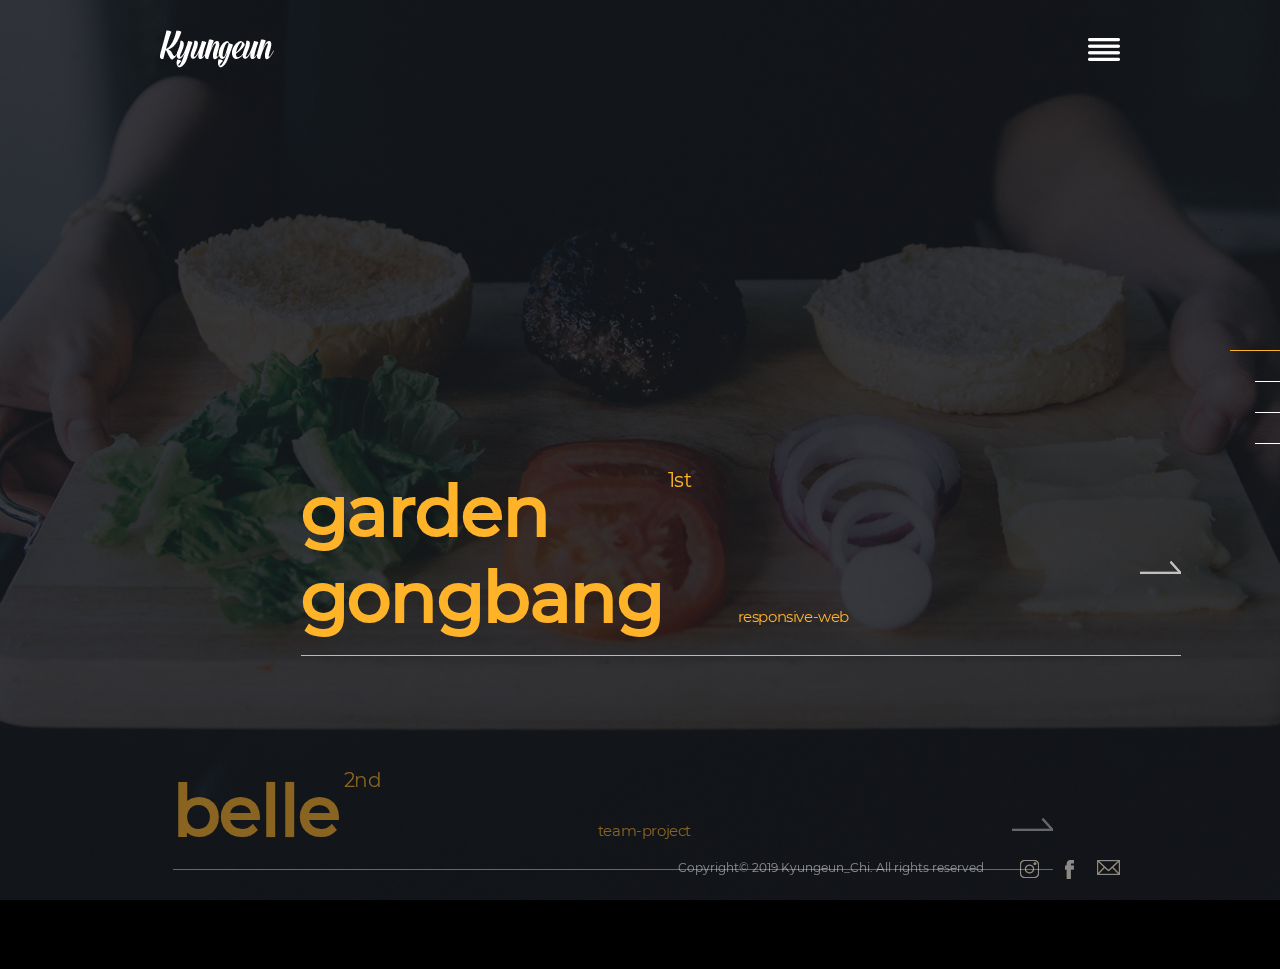
==== commit 2b56bf72: "Add files via upload" ====
--- a/index.html
+++ b/index.html
@@ -49,35 +49,35 @@
         <h2 class="blind">섹션별 컨텐츠 바로가기</h2>
         <ul>
             <li>
-                <a href="" data-id="1" class="line active"><span class="blind">프로젝트1 blink</span></a>
+                <a href="" data-id="1" class="line active"><span class="blind">garden gongbang</span></a>
             </li>
             <li>
-                <a href="" data-id="2" class="line"><span class="blind">프로젝트2 belle</span></a>
+                <a href="" data-id="2" class="line"><span class="blind">belle</span></a>
             </li>
             <li>
-                <a href="" data-id="3" class="line"><span class="blind">프로젝트3 garden gongbang</span></a>
+                <a href="" data-id="3" class="line"><span class="blind">app version</span></a>
             </li>
             <li>
-                <a href="" data-id="4" class="line"><span class="blind">프로젝트4 app version</span></a>
+                <a href="" data-id="4" class="line"><span class="blind">blink</span></a>
             </li>
         </ul>
     </nav>
     <section id="content">
         <div id="bg">
-            <img src="images/main/index1.jpg" alt="" data-id="1" class="selected">
+            <img src="images/main/index3.jpg" alt="" data-id="1" class="selected">
             <img src="images/main/index2.jpg" alt="" data-id="2">
-            <img src="images/main/index3.jpg" alt="" data-id="3">
-            <img src="images/main/index4.jpg" alt="" data-id="4">
+            <img src="images/main/index4.jpg" alt="" data-id="3">
+            <img src="images/main/index1.jpg" alt="" data-id="4">
         </div>
         <div class="wrap">
             <div></div>
             <div id="cnt1" class="project selected" data-id="1">
-                <a href="sub1_3.html" class="box">
+                <a href="sub1.html" class="box">
                     <div class="title area"><!-- data-id는 .project로 이동시키기 -->
-                        <h3>Blink Magazine</h3>
+                        <h3>garden<br>gongbang</h3>
                         <span class="num">1st</span>
-                        <span class="sub_title">homepage-renewal</span>
-                        <a href="sub1_3.html" class="arrow">
+                        <span class="sub_title">responsive-web</span>
+                        <a href="sub1.html" class="arrow">
                             <img src="images/common/arrow1.png" alt="1번 프로젝트로 이동">
                         </a>
                     </div>
@@ -98,9 +98,9 @@
             <div id="cnt3" class="project" data-id="3">
                 <a href="sub1.html" class="box">
                     <div class="title area">
-                        <h3>garden<br>gongbang</h3>
+                        <h3>App-version</h3>
                         <span class="num">3rd</span>
-                        <span class="sub_title">responsive-web</span>
+                        <span class="sub_title">application-design</span>
                         <a href="sub1.html" class="arrow">
                             <img src="images/common/arrow1.png" alt="3번 프로젝트로 이동">
                         </a>
@@ -108,12 +108,12 @@
                 </a>
             </div>
             <div id="cnt4" class="project" data-id="4">
-                <a href="sub1_4.html" class="box">
+                <a href="sub1_3.html" class="box">
                     <div class="title area">
-                        <h3>App-version</h3>
+                        <h3>Blink magazine</h3>
                         <span class="num">4th</span>
-                        <span class="sub_title">application-design</span>
-                        <a href="sub1_4.html" class="arrow">
+                        <span class="sub_title">homepage-renewal</span>
+                        <a href="sub1_3.html" class="arrow">
                             <img src="images/common/arrow1.png" alt="4번 프로젝트로 이동">
                         </a>
                     </div>
